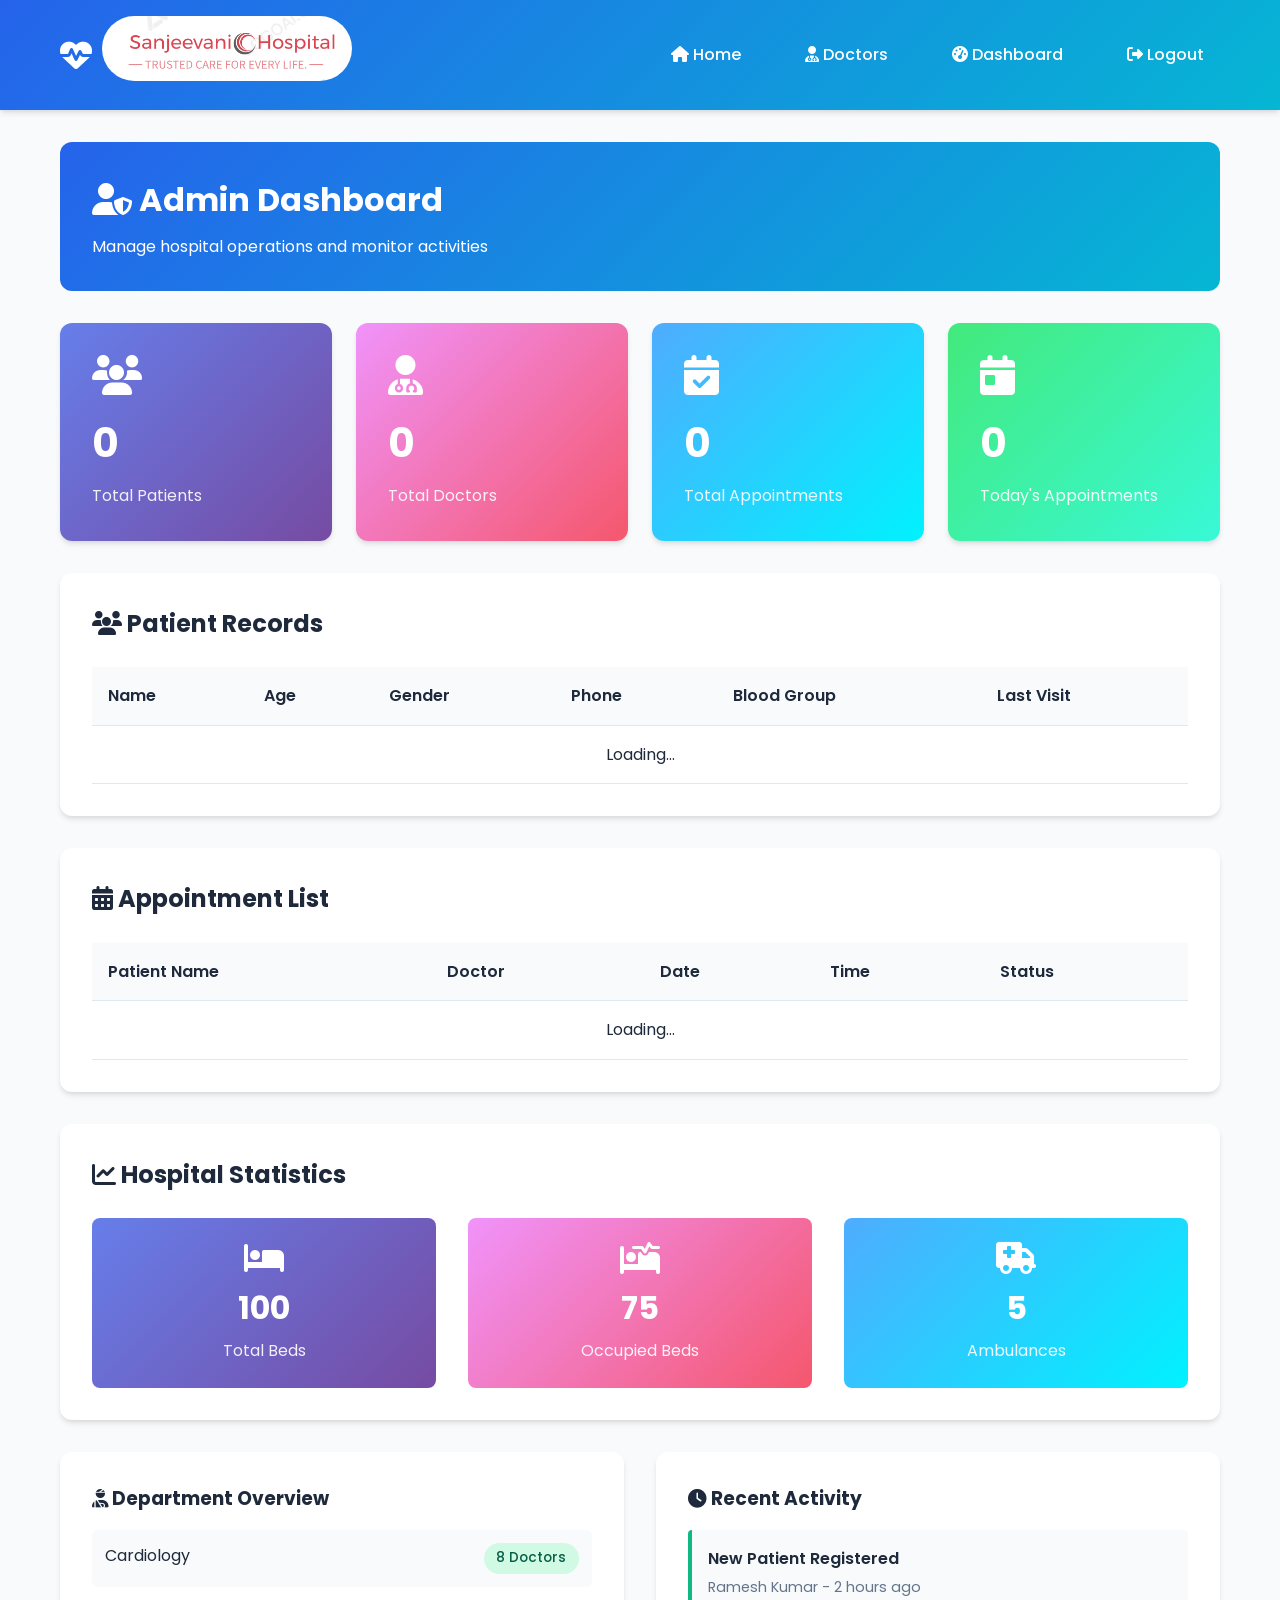
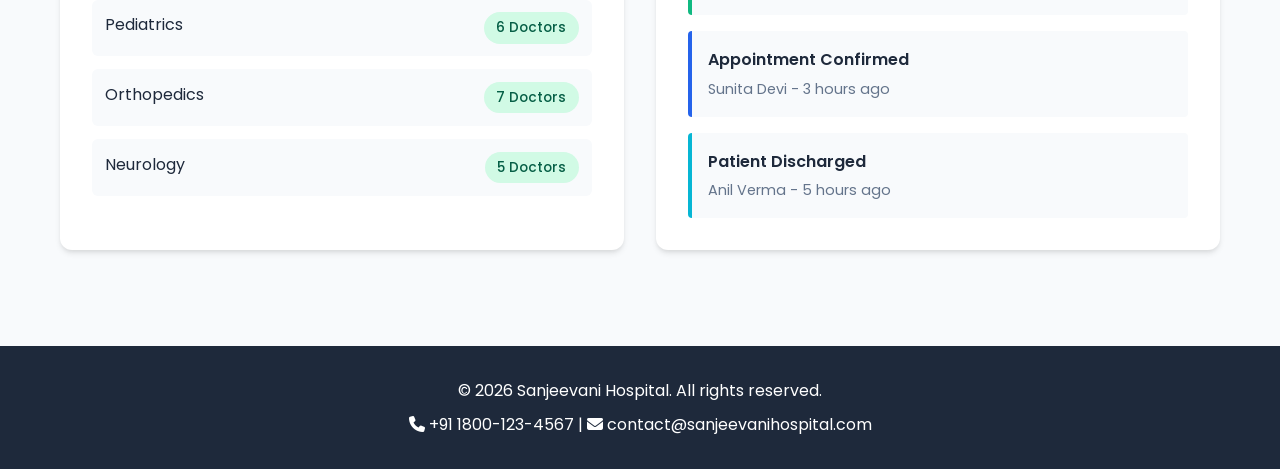
==== admin-dashboard.html @ fcd875a5 "initial frontend" ====
<!DOCTYPE html>
<html lang="en">
<head>
  <meta charset="UTF-8">
  <meta name="viewport" content="width=device-width, initial-scale=1.0">
  <title>Admin Dashboard - Sanjeevani Hospital</title>
  <link rel="icon" type="image/png" href="resources\logo1.png">

  <link rel="stylesheet" href="styles.css">

  <link rel="stylesheet" href="https://cdnjs.cloudflare.com/ajax/libs/font-awesome/6.4.0/css/all.min.css">
</head>
<body>

  <nav class="navbar">
    <div class="container navbar-content">
      <a href="index.html" class="brand">
        <i class="fas fa-heartbeat"></i>
        <span><img src="resources\logo.png" width="250px" style="border-radius: 50px;"></span>
      </a>

      <button class="mobile-menu-btn" onclick="toggleMobileMenu()">
        <i class="fas fa-bars"></i>
      </button>

      <ul class="nav-menu">
        <li><a href="index.html"><i class="fas fa-home"></i> Home</a></li>
        <li><a href="find-doctor.html"><i class="fas fa-user-md"></i> Doctors</a></li>
        <li><a href="admin-dashboard.html"><i class="fas fa-tachometer-alt"></i> Dashboard</a></li>
        <li><a href="#" onclick="logout()"><i class="fas fa-sign-out-alt"></i> Logout</a></li>
      </ul>
    </div>
  </nav>

  <div id="adminDashboard" class="dashboard">
    <div class="container">
      <div class="dashboard-header">
        <h1 class="dashboard-title">
          <i class="fas fa-user-shield"></i> Admin Dashboard
        </h1>
        <p>Manage hospital operations and monitor activities</p>
      </div>

      <div class="stats-grid">
        <div class="stat-card">
          <i class="fas fa-users" style="font-size: 2.5rem; margin-bottom: 1rem;"></i>
          <div class="stat-value" id="totalPatients">0</div>
          <div class="stat-label">Total Patients</div>
        </div>

        <div class="stat-card">
          <i class="fas fa-user-md" style="font-size: 2.5rem; margin-bottom: 1rem;"></i>
          <div class="stat-value" id="totalDoctors">0</div>
          <div class="stat-label">Total Doctors</div>
        </div>

        <div class="stat-card">
          <i class="fas fa-calendar-check" style="font-size: 2.5rem; margin-bottom: 1rem;"></i>
          <div class="stat-value" id="totalAppointments">0</div>
          <div class="stat-label">Total Appointments</div>
        </div>

        <div class="stat-card">
          <i class="fas fa-calendar-day" style="font-size: 2.5rem; margin-bottom: 1rem;"></i>
          <div class="stat-value" id="todayAppointments">0</div>
          <div class="stat-label">Today's Appointments</div>
        </div>
      </div>

      <div style="display: grid; gap: 2rem; margin-top: 2rem;">
        <div class="table-container">
          <h2 style="margin-bottom: 1.5rem; color: var(--text-dark);">
            <i class="fas fa-users"></i> Patient Records
          </h2>
          <table class="table">
            <thead>
              <tr>
                <th>Name</th>
                <th>Age</th>
                <th>Gender</th>
                <th>Phone</th>
                <th>Blood Group</th>
                <th>Last Visit</th>
              </tr>
            </thead>
            <tbody id="patientsTableBody">
              <tr>
                <td colspan="6" style="text-align: center;">Loading...</td>
              </tr>
            </tbody>
          </table>
        </div>

        <div class="table-container">
          <h2 style="margin-bottom: 1.5rem; color: var(--text-dark);">
            <i class="fas fa-calendar-alt"></i> Appointment List
          </h2>
          <table class="table">
            <thead>
              <tr>
                <th>Patient Name</th>
                <th>Doctor</th>
                <th>Date</th>
                <th>Time</th>
                <th>Status</th>
              </tr>
            </thead>
            <tbody id="appointmentsTableBody">
              <tr>
                <td colspan="5" style="text-align: center;">Loading...</td>
              </tr>
            </tbody>
          </table>
        </div>

        <div class="card">
          <h2 style="margin-bottom: 1.5rem; color: var(--text-dark);">
            <i class="fas fa-chart-line"></i> Hospital Statistics
          </h2>
          <div class="grid grid-3">
            <div style="text-align: center; padding: 1.5rem; background: linear-gradient(135deg, #667eea, #764ba2); color: white; border-radius: 8px;">
              <i class="fas fa-bed" style="font-size: 2rem; margin-bottom: 0.5rem;"></i>
              <p style="font-size: 2rem; font-weight: 700; margin-bottom: 0.3rem;">100</p>
              <p style="opacity: 0.9;">Total Beds</p>
            </div>
            <div style="text-align: center; padding: 1.5rem; background: linear-gradient(135deg, #f093fb, #f5576c); color: white; border-radius: 8px;">
              <i class="fas fa-procedures" style="font-size: 2rem; margin-bottom: 0.5rem;"></i>
              <p style="font-size: 2rem; font-weight: 700; margin-bottom: 0.3rem;">75</p>
              <p style="opacity: 0.9;">Occupied Beds</p>
            </div>
            <div style="text-align: center; padding: 1.5rem; background: linear-gradient(135deg, #4facfe, #00f2fe); color: white; border-radius: 8px;">
              <i class="fas fa-ambulance" style="font-size: 2rem; margin-bottom: 0.5rem;"></i>
              <p style="font-size: 2rem; font-weight: 700; margin-bottom: 0.3rem;">5</p>
              <p style="opacity: 0.9;">Ambulances</p>
            </div>
          </div>
        </div>

        <div class="grid grid-2">
          <div class="card">
            <h3 style="margin-bottom: 1rem; color: var(--text-dark);">
              <i class="fas fa-user-injured"></i> Department Overview
            </h3>
            <div style="display: flex; flex-direction: column; gap: 0.8rem;">
              <div style="display: flex; justify-content: space-between; padding: 0.8rem; background: var(--bg-light); border-radius: 6px;">
                <span>Cardiology</span>
                <span class="badge badge-success">8 Doctors</span>
              </div>
              <div style="display: flex; justify-content: space-between; padding: 0.8rem; background: var(--bg-light); border-radius: 6px;">
                <span>Pediatrics</span>
                <span class="badge badge-success">6 Doctors</span>
              </div>
              <div style="display: flex; justify-content: space-between; padding: 0.8rem; background: var(--bg-light); border-radius: 6px;">
                <span>Orthopedics</span>
                <span class="badge badge-success">7 Doctors</span>
              </div>
              <div style="display: flex; justify-content: space-between; padding: 0.8rem; background: var(--bg-light); border-radius: 6px;">
                <span>Neurology</span>
                <span class="badge badge-success">5 Doctors</span>
              </div>
            </div>
          </div>

          <div class="card">
            <h3 style="margin-bottom: 1rem; color: var(--text-dark);">
              <i class="fas fa-clock"></i> Recent Activity
            </h3>
            <div style="display: flex; flex-direction: column; gap: 1rem;">
              <div style="padding: 1rem; border-left: 4px solid var(--secondary-color); background: var(--bg-light); border-radius: 4px;">
                <p style="font-weight: 600; margin-bottom: 0.3rem;">New Patient Registered</p>
                <p style="color: var(--text-light); font-size: 0.9rem;">Ramesh Kumar - 2 hours ago</p>
              </div>
              <div style="padding: 1rem; border-left: 4px solid var(--primary-color); background: var(--bg-light); border-radius: 4px;">
                <p style="font-weight: 600; margin-bottom: 0.3rem;">Appointment Confirmed</p>
                <p style="color: var(--text-light); font-size: 0.9rem;">Sunita Devi - 3 hours ago</p>
              </div>
              <div style="padding: 1rem; border-left: 4px solid var(--accent-color); background: var(--bg-light); border-radius: 4px;">
                <p style="font-weight: 600; margin-bottom: 0.3rem;">Patient Discharged</p>
                <p style="color: var(--text-light); font-size: 0.9rem;">Anil Verma - 5 hours ago</p>
              </div>
            </div>
          </div>
        </div>
      </div>
    </div>
  </div>

  <footer class="footer">
    <div class="container">
      <p>&copy; 2026 Sanjeevani Hospital. All rights reserved.</p>
      <p style="margin-top: 0.5rem;">
        <i class="fas fa-phone"></i> +91 1800-123-4567 |
        <i class="fas fa-envelope"></i> contact@sanjeevanihospital.com
      </p>
    </div>
  </footer>

  <!-- <script src="script.js"></script> -->
</body>
</html>
---- styles.css ----
@import url('https://fonts.googleapis.com/css2?family=Poppins:wght@300;400;500;600;700&display=swap');

:root {
  --primary-color: #2563eb;
  --secondary-color: #10b981;
  --accent-color: #06b6d4;
  --text-dark: #1e293b;
  --text-light: #64748b;
  --bg-light: #f8fafc;
  --bg-white: #ffffff;
  --shadow: 0 4px 6px -1px rgba(0, 0, 0, 0.1), 0 2px 4px -1px rgba(0, 0, 0, 0.06);
  --shadow-lg: 0 20px 25px -5px rgba(0, 0, 0, 0.1), 0 10px 10px -5px rgba(0, 0, 0, 0.04);
  --border-radius: 12px;
  --transition: all 0.3s ease;
}

* {
  margin: 0;
  padding: 0;
  box-sizing: border-box;
}

body {
  font-family: 'Poppins', sans-serif;
  line-height: 1.6;
  color: var(--text-dark);
  background-color: var(--bg-light);
}

.container {
  max-width: 1200px;
  margin: 0 auto;
  padding: 0 20px;
}

.navbar {
  background: linear-gradient(135deg, var(--primary-color), var(--accent-color));
  padding: 1rem 0;
  box-shadow: var(--shadow);
  position: sticky;
  top: 0;
  z-index: 1000;
}

.navbar-content {
  display: flex;
  justify-content: space-between;
  align-items: center;
}

.brand {
  color: white;
  font-size: 1.8rem;
  font-weight: 700;
  text-decoration: none;
  display: flex;
  align-items: center;
  gap: 10px;
}

.brand i {
  font-size: 2rem;
}

.nav-menu {
  display: flex;
  list-style: none;
  gap: 2rem;
  align-items: center;
}

.nav-menu a {
  color: white;
  text-decoration: none;
  font-weight: 500;
  transition: var(--transition);
  padding: 0.5rem 1rem;
  border-radius: 8px;
}

.nav-menu a:hover {
  background: rgba(255, 255, 255, 0.2);
  transform: translateY(-2px);
}

.hero {
  background: linear-gradient(135deg, #667eea 0%, #764ba2 100%);
  padding: 6rem 0;
  text-align: center;
  color: white;
  position: relative;
  overflow: hidden;
}

.hero::before {
  content: '';
  position: absolute;
  top: 0;
  left: 0;
  right: 0;
  bottom: 0;
  background: url('data:image/svg+xml,<svg xmlns="http://www.w3.org/2000/svg" viewBox="0 0 1440 320"><path fill="rgba(255,255,255,0.1)" d="M0,96L48,112C96,128,192,160,288,160C384,160,480,128,576,112C672,96,768,96,864,112C960,128,1056,160,1152,160C1248,160,1344,128,1392,112L1440,96L1440,320L1392,320C1344,320,1248,320,1152,320C1056,320,960,320,864,320C768,320,672,320,576,320C480,320,384,320,288,320C192,320,96,320,48,320L0,320Z"></path></svg>') no-repeat bottom;
  background-size: cover;
}

.hero-content {
  position: relative;
  z-index: 1;
}

.hero h1 {
  font-size: 3.5rem;
  margin-bottom: 1rem;
  animation: fadeInUp 0.8s ease;
}

.hero p {
  font-size: 1.3rem;
  margin-bottom: 2rem;
  animation: fadeInUp 0.8s ease 0.2s both;
}

.btn {
  display: inline-block;
  padding: 1rem 2.5rem;
  border-radius: var(--border-radius);
  text-decoration: none;
  font-weight: 600;
  transition: var(--transition);
  cursor: pointer;
  border: none;
  font-size: 1rem;
  font-family: 'Poppins', sans-serif;
}

.btn-primary {
  background: var(--secondary-color);
  color: white;
  box-shadow: var(--shadow);
}

.btn-primary:hover {
  background: #059669;
  transform: translateY(-3px);
  box-shadow: var(--shadow-lg);
}

.btn-secondary {
  background: white;
  color: var(--primary-color);
  box-shadow: var(--shadow);
}

.btn-secondary:hover {
  background: var(--bg-light);
  transform: translateY(-3px);
  box-shadow: var(--shadow-lg);
}

.btn-outline {
  background: transparent;
  color: white;
  border: 2px solid white;
}

.btn-outline:hover {
  background: white;
  color: var(--primary-color);
}

.section {
  padding: 5rem 0;
}

.section-title {
  text-align: center;
  font-size: 2.5rem;
  margin-bottom: 1rem;
  color: var(--text-dark);
}

.section-subtitle {
  text-align: center;
  color: var(--text-light);
  margin-bottom: 3rem;
  font-size: 1.1rem;
}

.grid {
  display: grid;
  gap: 2rem;
}

.grid-2 {
  grid-template-columns: repeat(auto-fit, minmax(300px, 1fr));
}

.grid-3 {
  grid-template-columns: repeat(auto-fit, minmax(280px, 1fr));
}

.grid-4 {
  grid-template-columns: repeat(auto-fit, minmax(250px, 1fr));
}

.card {
  background: var(--bg-white);
  border-radius: var(--border-radius);
  padding: 2rem;
  box-shadow: var(--shadow);
  transition: var(--transition);
  animation: fadeInUp 0.6s ease;
}

.card:hover {
  transform: translateY(-10px);
  box-shadow: var(--shadow-lg);
}

.card-icon {
  font-size: 3rem;
  color: var(--primary-color);
  margin-bottom: 1rem;
}

.card-title {
  font-size: 1.5rem;
  margin-bottom: 0.5rem;
  color: var(--text-dark);
}

.card-text {
  color: var(--text-light);
  line-height: 1.8;
}

.doctor-card {
  text-align: center;
  position: relative;
  overflow: hidden;
}

.doctor-img {
  width: 150px;
  height: 150px;
  border-radius: 50%;
  object-fit: cover;
  margin: 0 auto 1rem;
  border: 5px solid var(--primary-color);
  transition: var(--transition);
}

.doctor-card:hover .doctor-img {
  transform: scale(1.1);
}

.doctor-name {
  font-size: 1.3rem;
  font-weight: 600;
  margin-bottom: 0.3rem;
}

.doctor-specialty {
  color: var(--secondary-color);
  font-weight: 500;
  margin-bottom: 0.5rem;
}

.doctor-experience {
  color: var(--text-light);
  font-size: 0.9rem;
  margin-bottom: 1rem;
}

.doctor-schedule {
  background: var(--bg-light);
  padding: 1rem;
  border-radius: 8px;
  margin-bottom: 1rem;
  font-size: 0.9rem;
}

.form-group {
  margin-bottom: 1.5rem;
}

.form-label {
  display: block;
  margin-bottom: 0.5rem;
  font-weight: 500;
  color: var(--text-dark);
}

.form-control {
  width: 100%;
  padding: 0.8rem;
  border: 2px solid #e2e8f0;
  border-radius: 8px;
  font-size: 1rem;
  font-family: 'Poppins', sans-serif;
  transition: var(--transition);
}

.form-control:focus {
  outline: none;
  border-color: var(--primary-color);
  box-shadow: 0 0 0 3px rgba(37, 99, 235, 0.1);
}

.search-filter {
  display: flex;
  gap: 1rem;
  margin-bottom: 2rem;
  flex-wrap: wrap;
}

.search-filter input,
.search-filter select {
  flex: 1;
  min-width: 200px;
}

.login-container {
  min-height: 80vh;
  display: flex;
  align-items: center;
  justify-content: center;
  padding: 2rem 0;
}

.login-box {
  background: var(--bg-white);
  padding: 3rem;
  border-radius: var(--border-radius);
  box-shadow: var(--shadow-lg);
  max-width: 450px;
  width: 100%;
  animation: fadeInUp 0.6s ease;
}

.login-title {
  text-align: center;
  font-size: 2rem;
  margin-bottom: 2rem;
  color: var(--text-dark);
}

.role-selector {
  display: grid;
  grid-template-columns: 1fr ;
  gap: 1rem;
  margin-bottom: 2rem;
}

.role-option {
  padding: 1.5rem;
  border: 2px solid #e2e8f0;
  border-radius: 8px;
  text-align: center;
  cursor: pointer;
  transition: var(--transition);
}

.role-option:hover {
  border-color: var(--primary-color);
  background: rgba(37, 99, 235, 0.05);
}

.role-option.active {
  border-color: var(--primary-color);
  background: rgba(37, 99, 235, 0.1);
}

.role-option i {
  font-size: 2.5rem;
  color: var(--primary-color);
  margin-bottom: 0.5rem;
}

.dashboard {
  padding: 2rem 0;
}

.dashboard-header {
  background: linear-gradient(135deg, var(--primary-color), var(--accent-color));
  color: white;
  padding: 2rem;
  border-radius: var(--border-radius);
  margin-bottom: 2rem;
}

.dashboard-title {
  font-size: 2rem;
  margin-bottom: 0.5rem;
}

.stats-grid {
  display: grid;
  grid-template-columns: repeat(auto-fit, minmax(250px, 1fr));
  gap: 1.5rem;
  margin-bottom: 2rem;
}

.stat-card {
  background: linear-gradient(135deg, #667eea, #764ba2);
  color: white;
  padding: 2rem;
  border-radius: var(--border-radius);
  box-shadow: var(--shadow);
  transition: var(--transition);
}

.stat-card:nth-child(2) {
  background: linear-gradient(135deg, #f093fb, #f5576c);
}

.stat-card:nth-child(3) {
  background: linear-gradient(135deg, #4facfe, #00f2fe);
}

.stat-card:nth-child(4) {
  background: linear-gradient(135deg, #43e97b, #38f9d7);
}

.stat-card:hover {
  transform: translateY(-5px);
  box-shadow: var(--shadow-lg);
}

.stat-value {
  font-size: 2.5rem;
  font-weight: 700;
  margin-bottom: 0.5rem;
}

.stat-label {
  font-size: 1rem;
  opacity: 0.9;
}

.table-container {
  background: var(--bg-white);
  padding: 2rem;
  border-radius: var(--border-radius);
  box-shadow: var(--shadow);
  overflow-x: auto;
}

.table {
  width: 100%;
  border-collapse: collapse;
}

.table th,
.table td {
  padding: 1rem;
  text-align: left;
  border-bottom: 1px solid #e2e8f0;
}

.table th {
  background: var(--bg-light);
  font-weight: 600;
  color: var(--text-dark);
}

.table tr:hover {
  background: var(--bg-light);
}

.badge {
  padding: 0.3rem 0.8rem;
  border-radius: 20px;
  font-size: 0.85rem;
  font-weight: 500;
}

.badge-success {
  background: #d1fae5;
  color: #065f46;
}

.badge-warning {
  background: #fef3c7;
  color: #92400e;
}

.badge-danger {
  background: #fee2e2;
  color: #991b1b;
}

.badge-info {
  background: #dbeafe;
  color: #1e40af;
}

.alert {
  padding: 1rem 1.5rem;
  border-radius: 8px;
  margin-bottom: 1.5rem;
  display: none;
}

.alert-success {
  background: #d1fae5;
  color: #065f46;
  border-left: 4px solid #10b981;
}

.alert-error {
  background: #fee2e2;
  color: #991b1b;
  border-left: 4px solid #ef4444;
}

.footer {
  background: var(--text-dark);
  color: white;
  text-align: center;
  padding: 2rem 0;
  margin-top: 4rem;
}

.mobile-menu-btn {
  display: none;
  background: transparent;
  border: none;
  color: white;
  font-size: 1.5rem;
  cursor: pointer;
}

@keyframes fadeInUp {
  from {
    opacity: 0;
    transform: translateY(30px);
  }
  to {
    opacity: 1;
    transform: translateY(0);
  }
}

@keyframes fadeIn {
  from {
    opacity: 0;
  }
  to {
    opacity: 1;
  }
}

.fade-in {
  animation: fadeIn 0.6s ease;
}

@media (max-width: 768px) {
  .hero h1 {
    font-size: 2rem;
  }

  .hero p {
    font-size: 1rem;
  }

  .nav-menu {
    display: none;
    position: absolute;
    top: 100%;
    left: 0;
    right: 0;
    background: var(--primary-color);
    flex-direction: column;
    padding: 1rem;
    gap: 0;
  }

  .nav-menu.active {
    display: flex;
  }

  .mobile-menu-btn {
    display: block;
  }

  .search-filter {
    flex-direction: column;
  }

  .role-selector {
    grid-template-columns: 1fr;
  }

  .section-title {
    font-size: 2rem;
  }
}

.spinner {
  border: 3px solid rgba(255, 255, 255, 0.3);
  border-top: 3px solid white;
  border-radius: 50%;
  width: 20px;
  height: 20px;
  animation: spin 0.8s linear infinite;
  display: inline-block;
  margin-left: 10px;
}

@keyframes spin {
  0% { transform: rotate(0deg); }
  100% { transform: rotate(360deg); }
}

.admin-login-button{
  margin-top: 40px;
  text-align: center;

}
.admin-login-button a {
  text-decoration: none;
}
.admin-login-button a label{
  color: blue;
}
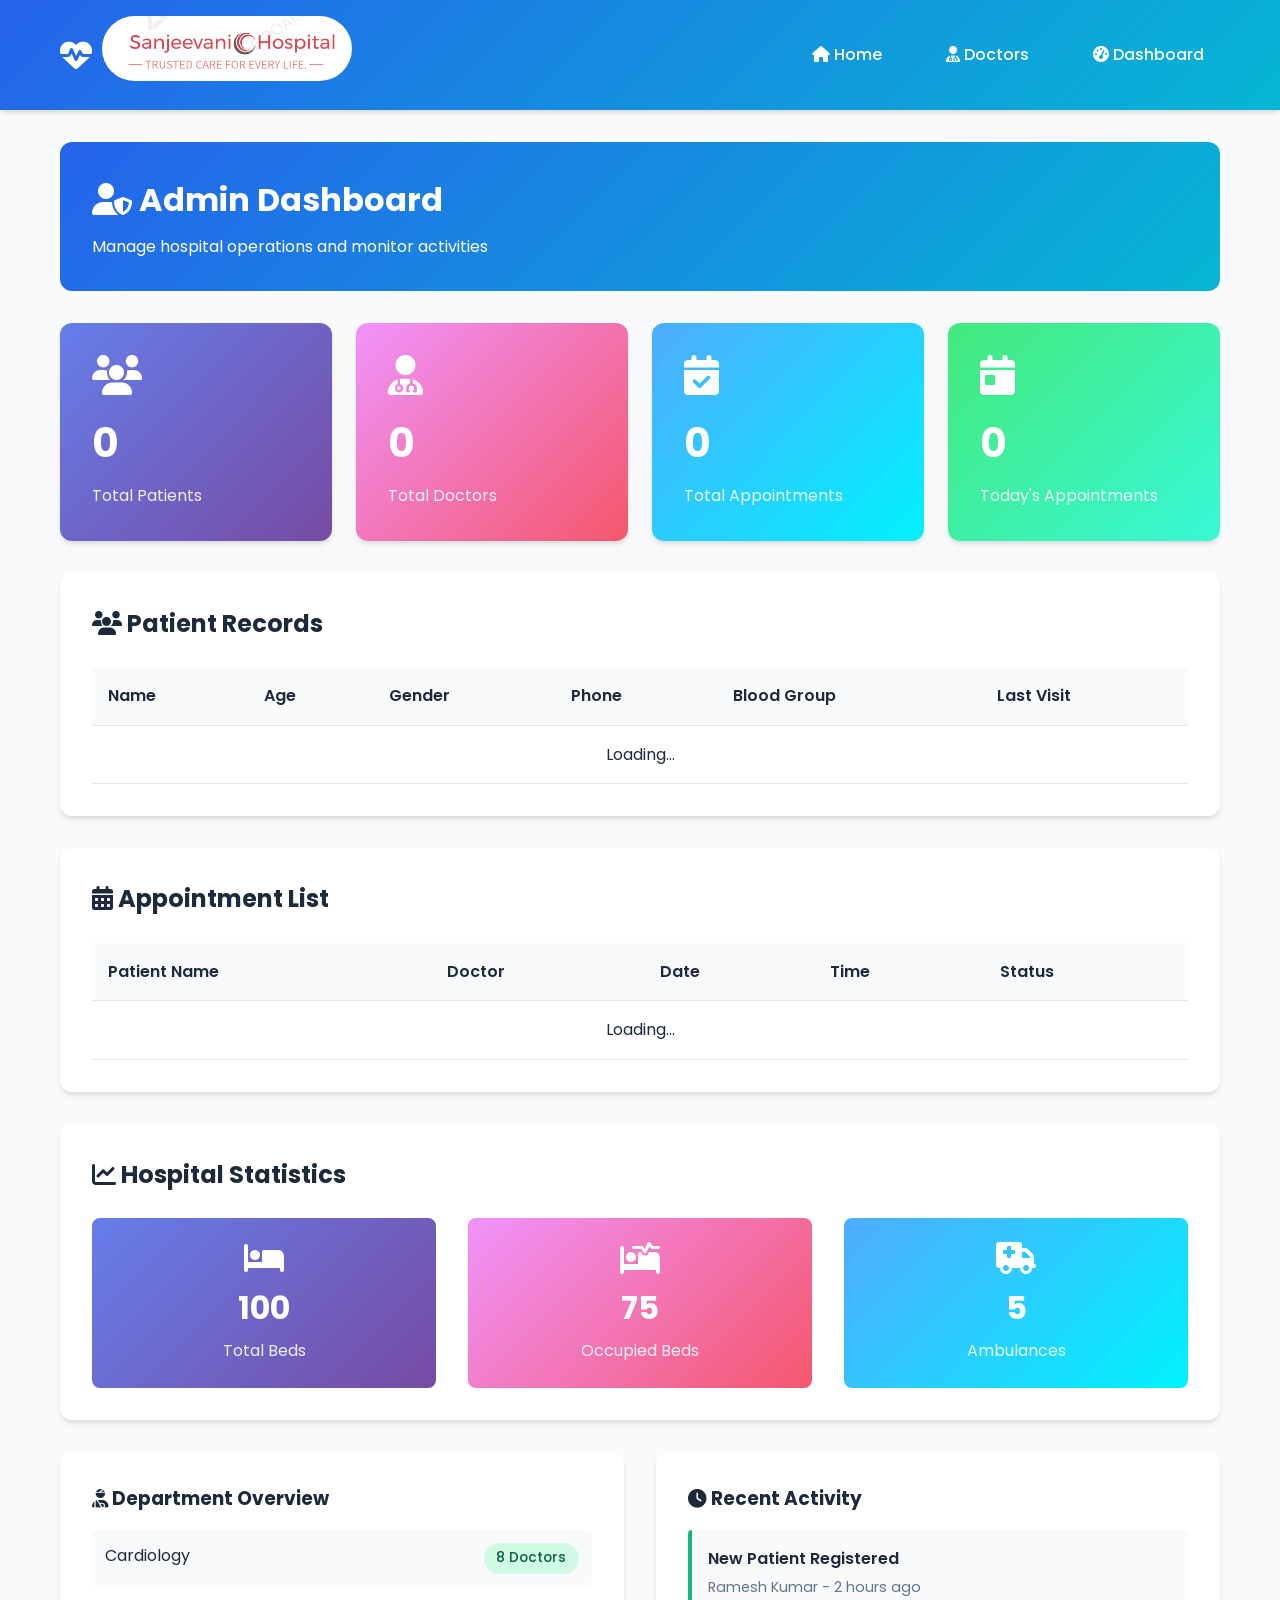
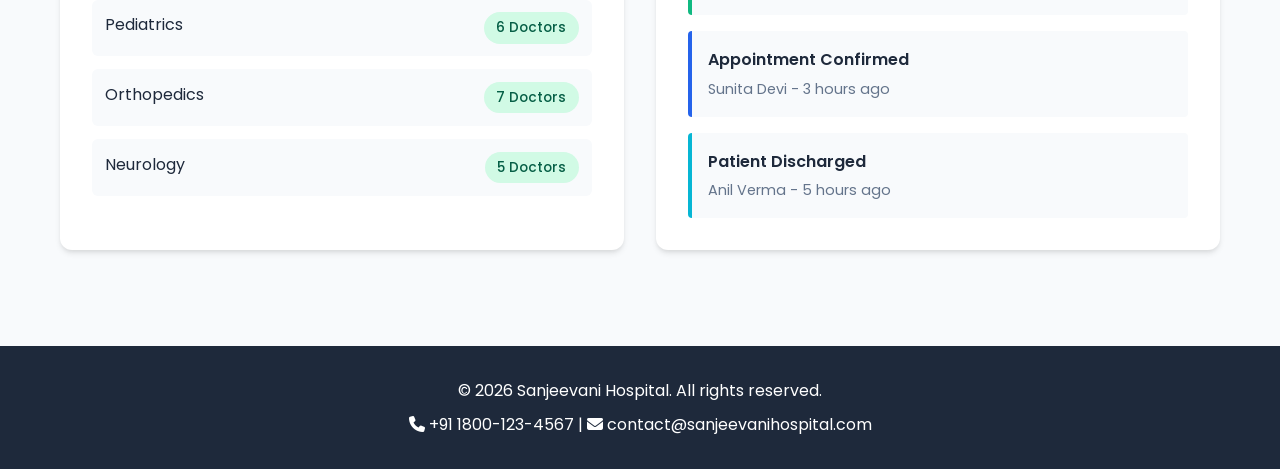
==== commit 82f9c453: "Resolved merge conflict" ====
--- a/admin-dashboard.html
+++ b/admin-dashboard.html
@@ -26,8 +26,8 @@
       <ul class="nav-menu">
         <li><a href="index.html"><i class="fas fa-home"></i> Home</a></li>
         <li><a href="find-doctor.html"><i class="fas fa-user-md"></i> Doctors</a></li>
-        <li><a href="admin-dashboard.html"><i class="fas fa-tachometer-alt"></i> Dashboard</a></li>
-        <li><a href="#" onclick="logout()"><i class="fas fa-sign-out-alt"></i> Logout</a></li>
+        <li><a href="admin-login.html"><i class="fas fa-tachometer-alt"></i> Dashboard</a></li>
+        <!-- <li><a href="#" onclick="logout()"><i class="fas fa-sign-out-alt"></i> Logout</a></li> -->
       </ul>
     </div>
   </nav>
--- a/styles.css
+++ b/styles.css
@@ -515,6 +515,7 @@
 }
 
 .footer {
+ 
   background: var(--text-dark);
   color: white;
   text-align: center;
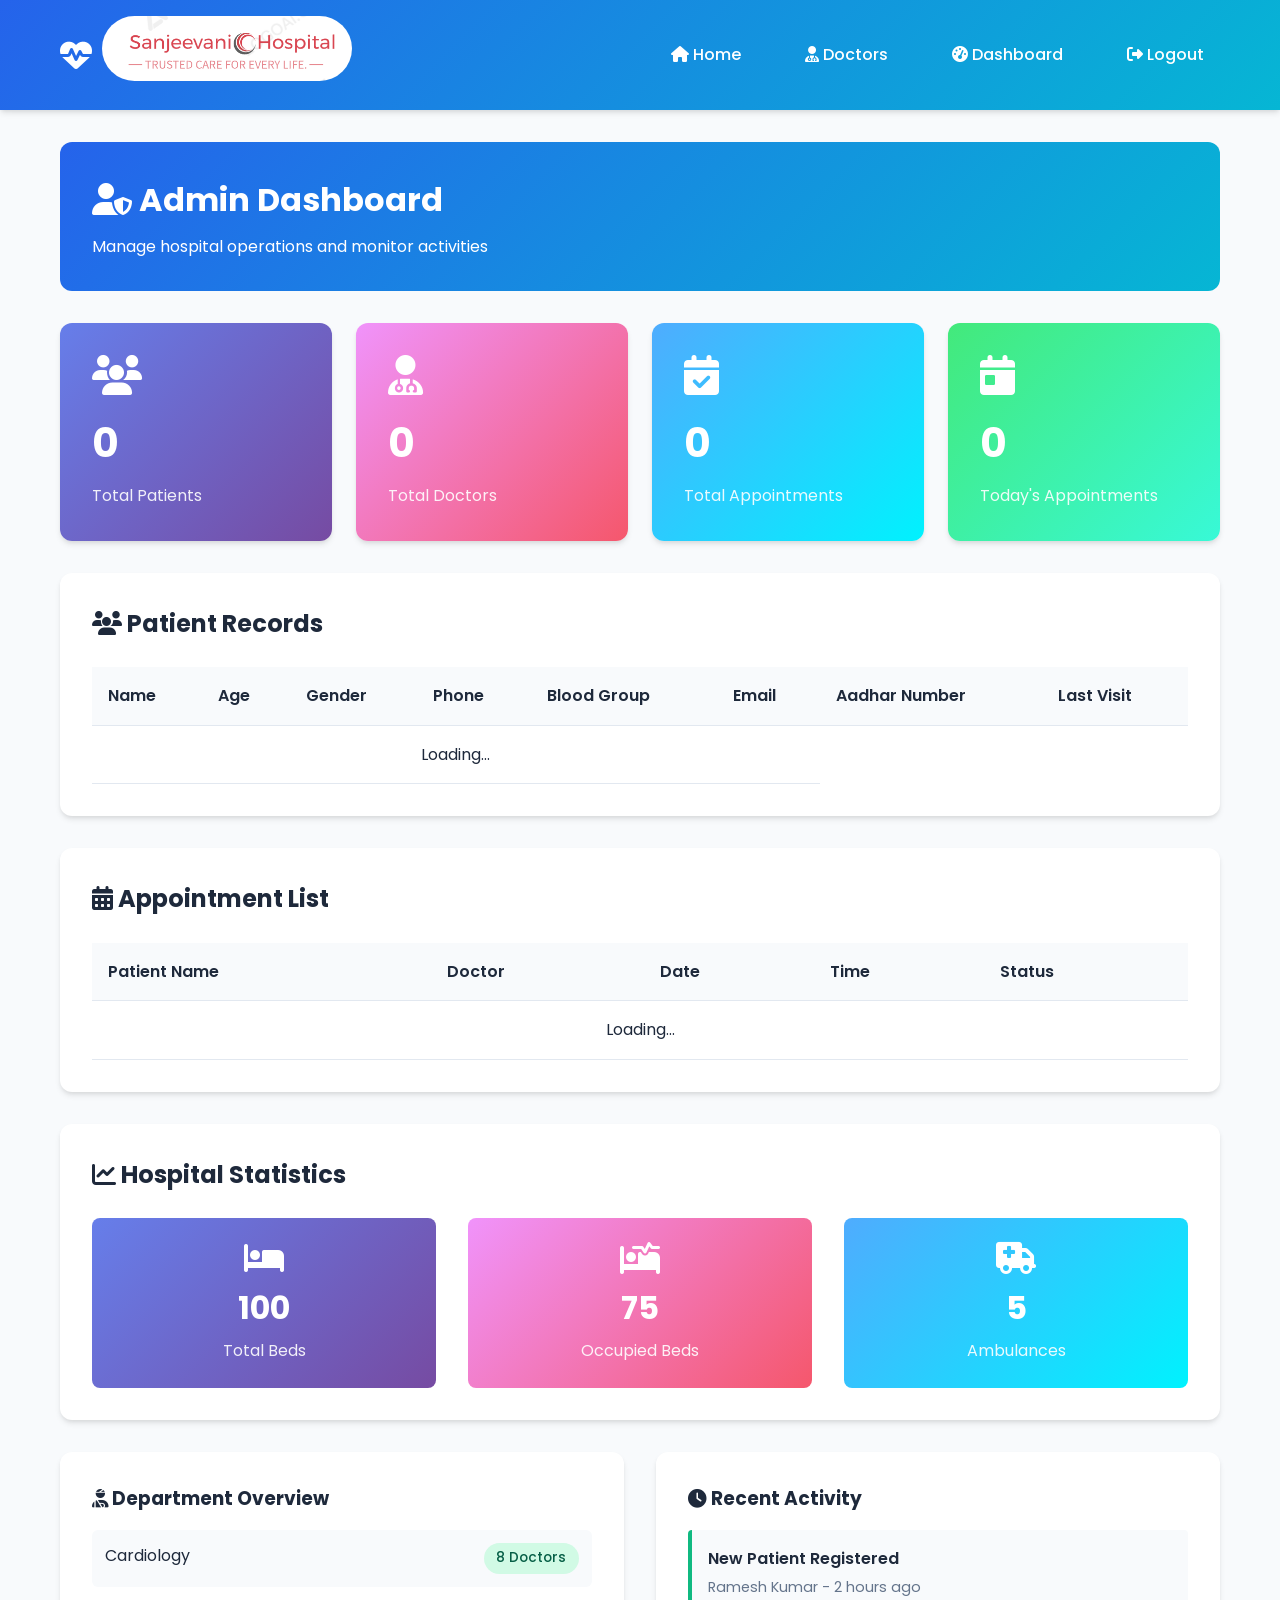
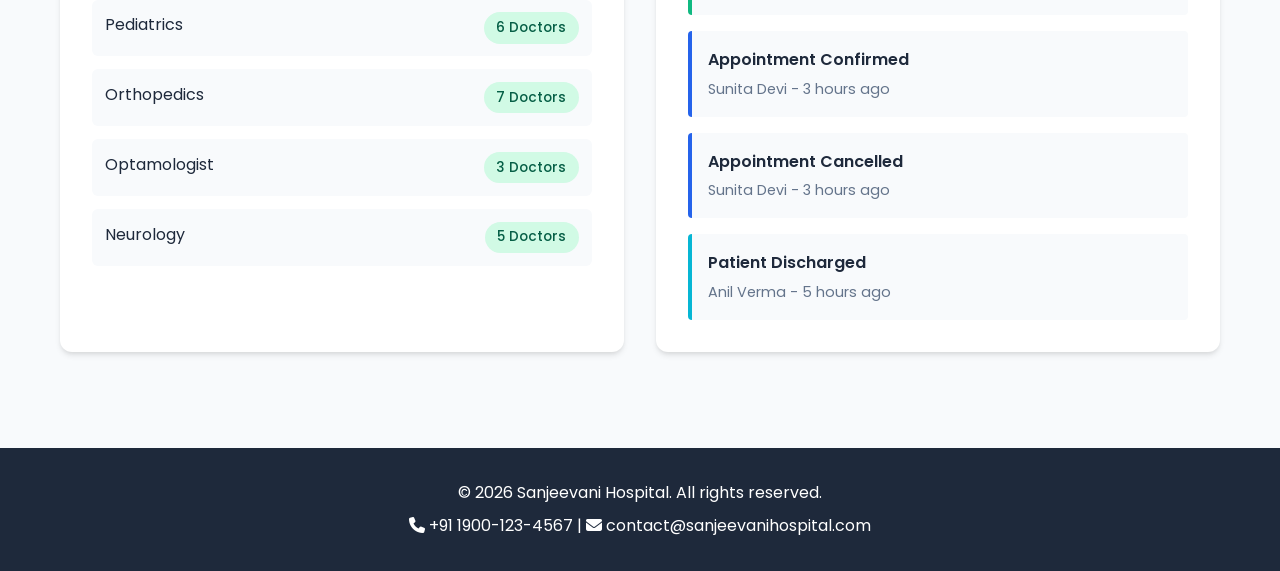
==== commit 6bb8c205: "Update admin-dashboard.html with new features" ====
--- a/admin-dashboard.html
+++ b/admin-dashboard.html
@@ -25,9 +25,9 @@
 
       <ul class="nav-menu">
         <li><a href="index.html"><i class="fas fa-home"></i> Home</a></li>
-        <li><a href="find-doctor.html"><i class="fas fa-user-md"></i> Doctors</a></li>
-        <li><a href="admin-login.html"><i class="fas fa-tachometer-alt"></i> Dashboard</a></li>
-        <!-- <li><a href="#" onclick="logout()"><i class="fas fa-sign-out-alt"></i> Logout</a></li> -->
+        <li><a href="find-doctor.html"><i class="fas fa-user-md"></i> Doctors </a></li>
+        <li><a href="admin-dashboard.html"><i class="fas fa-tachometer-alt"></i> Dashboard </a></li>
+        <li><a href="#" onclick="logout()"><i class="fas fa-sign-out-alt"></i> Logout </a></li>
       </ul>
     </div>
   </nav>
@@ -80,6 +80,8 @@
                 <th>Gender</th>
                 <th>Phone</th>
                 <th>Blood Group</th>
+                <th>Email</th>
+                <th>Aadhar Number</th>
                 <th>Last Visit</th>
               </tr>
             </thead>
@@ -154,6 +156,10 @@
                 <span>Orthopedics</span>
                 <span class="badge badge-success">7 Doctors</span>
               </div>
+               <div style="display: flex; justify-content: space-between; padding: 0.8rem; background: var(--bg-light); border-radius: 6px;">
+                <span>Optamologist</span>
+                <span class="badge badge-success">3 Doctors</span>
+              </div>
               <div style="display: flex; justify-content: space-between; padding: 0.8rem; background: var(--bg-light); border-radius: 6px;">
                 <span>Neurology</span>
                 <span class="badge badge-success">5 Doctors</span>
@@ -174,6 +180,10 @@
                 <p style="font-weight: 600; margin-bottom: 0.3rem;">Appointment Confirmed</p>
                 <p style="color: var(--text-light); font-size: 0.9rem;">Sunita Devi - 3 hours ago</p>
               </div>
+               <div style="padding: 1rem; border-left: 4px solid var(--primary-color); background: var(--bg-light); border-radius: 4px;">
+                <p style="font-weight: 600; margin-bottom: 0.3rem;">Appointment Cancelled</p>
+                <p style="color: var(--text-light); font-size: 0.9rem;">Sunita Devi - 3 hours ago</p>
+              </div>
               <div style="padding: 1rem; border-left: 4px solid var(--accent-color); background: var(--bg-light); border-radius: 4px;">
                 <p style="font-weight: 600; margin-bottom: 0.3rem;">Patient Discharged</p>
                 <p style="color: var(--text-light); font-size: 0.9rem;">Anil Verma - 5 hours ago</p>
@@ -189,7 +199,7 @@
     <div class="container">
       <p>&copy; 2026 Sanjeevani Hospital. All rights reserved.</p>
       <p style="margin-top: 0.5rem;">
-        <i class="fas fa-phone"></i> +91 1800-123-4567 |
+        <i class="fas fa-phone"></i> +91 1900-123-4567 |
         <i class="fas fa-envelope"></i> contact@sanjeevanihospital.com
       </p>
     </div>
